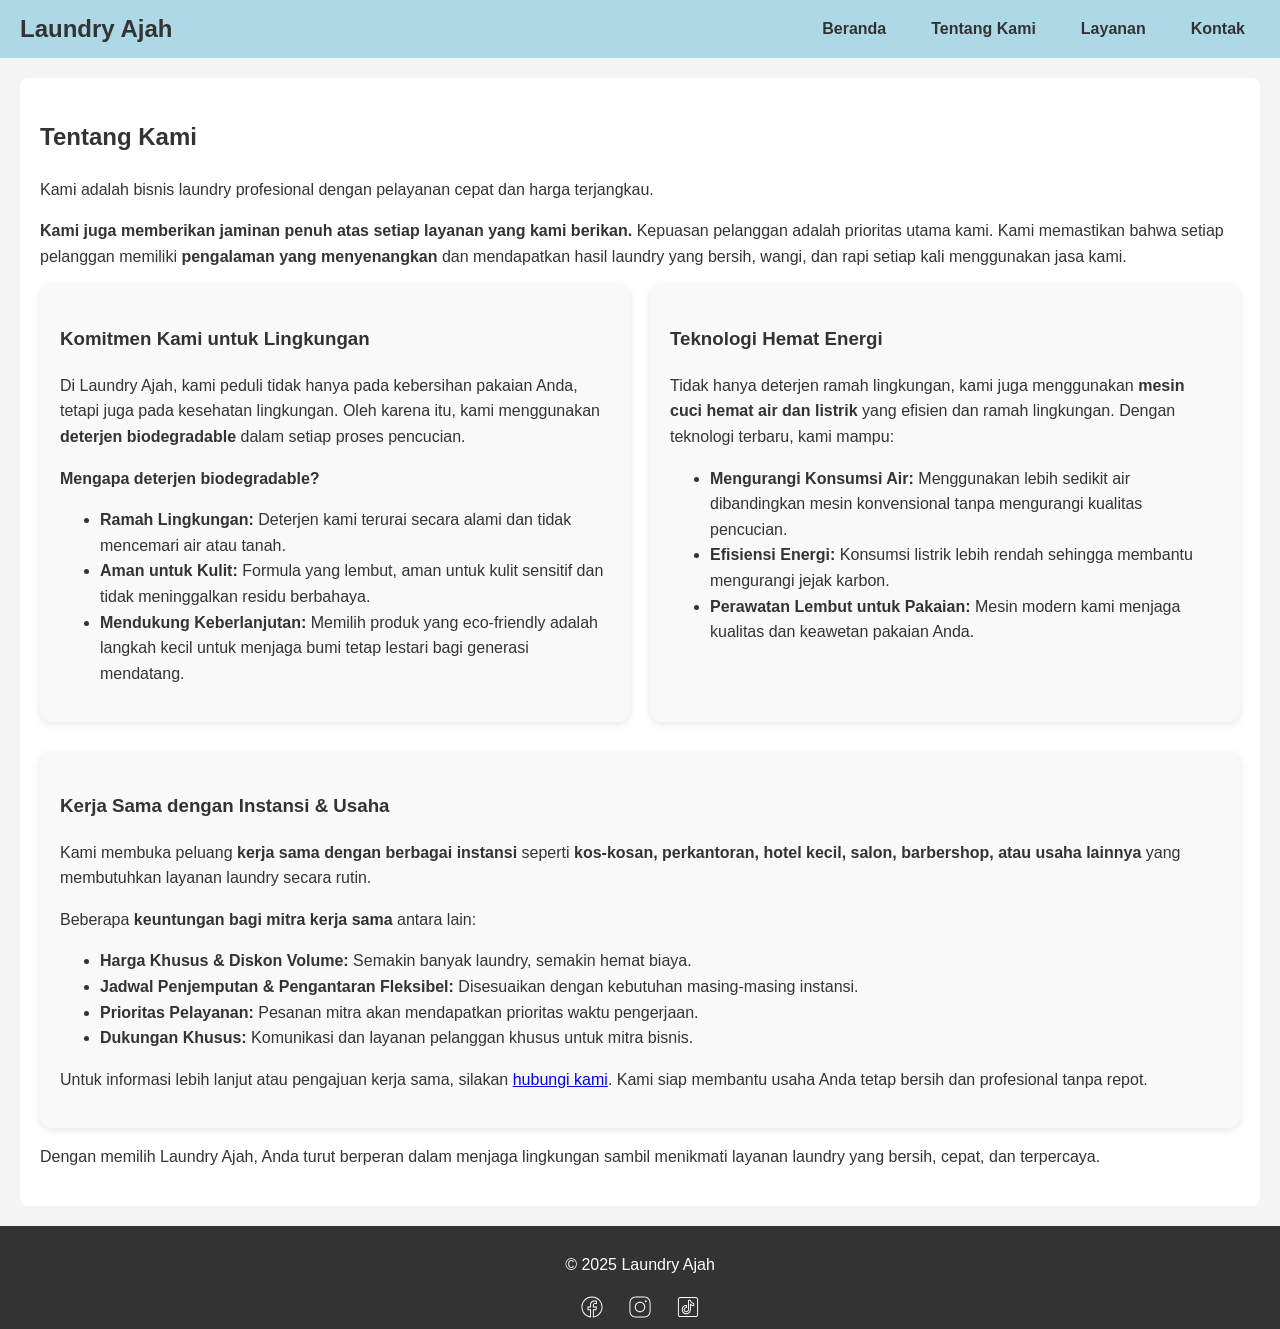
==== about.html @ c683c46a "Test1" ====
<!DOCTYPE html>
<html lang="id">
<head>
  <meta charset="UTF-8">
  <meta name="viewport" content="width=device-width, initial-scale=1.0">
  <title>Tentang Kami - Laundry Ajah</title>
  <link rel="stylesheet" href="style.css">
</head>
<body>

  <header style="display: flex; justify-content: space-between; align-items: center; padding: 10px 20px; background-color: #ADD8E6;">
  <div class="logo">
    <h1 style="margin: 0; color: #333;">Laundry Ajah</h1>
  </div>
  <nav>
    <ul style="display: flex; gap: 15px; list-style: none; margin: 0; padding: 0;">
      <li><a href="index.html" style="color: #333; text-decoration: none; font-weight: bold;">Beranda</a></li>
      <li><a href="about.html" style="color: #333; text-decoration: none; font-weight: bold;">Tentang Kami</a></li>
      <li><a href="services.html" style="color: #333; text-decoration: none; font-weight: bold;">Layanan</a></li>
      <li><a href="contact.html" style="color: #333; text-decoration: none; font-weight: bold;">Kontak</a></li>
    </ul>
  </nav>
</header>


  <section>
  <h2>Tentang Kami</h2>
  <p>Kami adalah bisnis laundry profesional dengan pelayanan cepat dan harga terjangkau.</p>

  <p><strong>Kami juga memberikan jaminan penuh atas setiap layanan yang kami berikan.</strong> Kepuasan pelanggan adalah prioritas utama kami. Kami memastikan bahwa setiap pelanggan memiliki <strong>pengalaman yang menyenangkan</strong> dan mendapatkan hasil laundry yang bersih, wangi, dan rapi setiap kali menggunakan jasa kami.</p>

  <div class="dual-content">
    <div class="content-box">
      <h3>Komitmen Kami untuk Lingkungan</h3>
      <p>Di Laundry Ajah, kami peduli tidak hanya pada kebersihan pakaian Anda, tetapi juga pada kesehatan lingkungan. Oleh karena itu, kami menggunakan <strong>deterjen biodegradable</strong> dalam setiap proses pencucian.</p>
      <p><strong>Mengapa deterjen biodegradable?</strong></p>
      <ul>
        <li><strong>Ramah Lingkungan:</strong> Deterjen kami terurai secara alami dan tidak mencemari air atau tanah.</li>
        <li><strong>Aman untuk Kulit:</strong> Formula yang lembut, aman untuk kulit sensitif dan tidak meninggalkan residu berbahaya.</li>
        <li><strong>Mendukung Keberlanjutan:</strong> Memilih produk yang eco-friendly adalah langkah kecil untuk menjaga bumi tetap lestari bagi generasi mendatang.</li>
      </ul>
    </div>

    <div class="content-box">
      <h3>Teknologi Hemat Energi</h3>
      <p>Tidak hanya deterjen ramah lingkungan, kami juga menggunakan <strong>mesin cuci hemat air dan listrik</strong> yang efisien dan ramah lingkungan. Dengan teknologi terbaru, kami mampu:</p>
      <ul>
        <li><strong>Mengurangi Konsumsi Air:</strong> Menggunakan lebih sedikit air dibandingkan mesin konvensional tanpa mengurangi kualitas pencucian.</li>
        <li><strong>Efisiensi Energi:</strong> Konsumsi listrik lebih rendah sehingga membantu mengurangi jejak karbon.</li>
        <li><strong>Perawatan Lembut untuk Pakaian:</strong> Mesin modern kami menjaga kualitas dan keawetan pakaian Anda.</li>
      </ul>
    </div>
  </div>

  <div class="content-box" style="margin-top: 30px;">
    <h3>Kerja Sama dengan Instansi & Usaha</h3>
    <p>Kami membuka peluang <strong>kerja sama dengan berbagai instansi</strong> seperti <strong>kos-kosan, perkantoran, hotel kecil, salon, barbershop, atau usaha lainnya</strong> yang membutuhkan layanan laundry secara rutin.</p>
    <p>Beberapa <strong>keuntungan bagi mitra kerja sama</strong> antara lain:</p>
    <ul>
      <li><strong>Harga Khusus & Diskon Volume:</strong> Semakin banyak laundry, semakin hemat biaya.</li>
      <li><strong>Jadwal Penjemputan & Pengantaran Fleksibel:</strong> Disesuaikan dengan kebutuhan masing-masing instansi.</li>
      <li><strong>Prioritas Pelayanan:</strong> Pesanan mitra akan mendapatkan prioritas waktu pengerjaan.</li>
      <li><strong>Dukungan Khusus:</strong> Komunikasi dan layanan pelanggan khusus untuk mitra bisnis.</li>
    </ul>
    <p>Untuk informasi lebih lanjut atau pengajuan kerja sama, silakan <a href="contact.html">hubungi kami</a>. Kami siap membantu usaha Anda tetap bersih dan profesional tanpa repot.</p>
  </div>

  <p>Dengan memilih Laundry Ajah, Anda turut berperan dalam menjaga lingkungan sambil menikmati layanan laundry yang bersih, cepat, dan terpercaya.</p>
</section>

  <footer>
  <p>&copy; 2025 Laundry Ajah</p>
  <div class="social-media">
    <a href="https://www.facebook.com/namaLaundryAnda" target="_blank" title="Facebook">
      <img src="icons/facebook.svg" alt="Facebook" width="24">
    </a>
    <a href="https://www.instagram.com/namaLaundryAnda" target="_blank" title="Instagram">
      <img src="icons/instagram.svg" alt="Instagram" width="24">
    </a>
    <a href="https://www.tiktok.com/@namaLaundryAnda" target="_blank" title="TikTok">
      <img src="icons/tiktok.svg" alt="TikTok" width="24">
    </a>
  </div>
</footer>

</body>
</html>
---- style.css ----
body {
    font-family: 'Arial', sans-serif;
    margin: 0;
    padding: 0;
    line-height: 1.6;
    background-color: #f4f4f4;
    color: #333;
}

header {
    background: #0099cc;
    color: white;
    padding: 20px 0;
    text-align: center;
}

nav ul {
    list-style: none;
    padding: 0;
}

nav ul li {
    display: inline;
    margin: 0 15px;
}

nav a {
    color: white;
    text-decoration: none;
    font-weight: bold;
}

section {
    padding: 20px;
    margin: 20px;
    background: white;
    border-radius: 8px;
}

footer {
    text-align: center;
    padding: 10px;
    background: #333;
    color: white;
    margin-top: 20px;
}

form input, form textarea {
    width: 100%;
    padding: 10px;
    margin-bottom: 10px;
    border: 1px solid #ccc;
    border-radius: 4px;
}

form button {
    background: #0099cc;
    color: white;
    border: none;
    padding: 10px 20px;
    cursor: pointer;
}

form button:hover {
    background: #007799;
}
#whatsapp-button {
    position: fixed;
    bottom: 20px;
    right: 20px;
    background-color: #25d366;
    color: white;
    padding: 15px;
    border-radius: 50%;
    font-size: 20px;
    text-align: center;
    text-decoration: none;
    z-index: 1000;
    box-shadow: 0 4px 6px rgba(0, 0, 0, 0.2);
}

#whatsapp-button:hover {
    background-color: #1ebc5c;
}

.social-media {
  margin-top: 10px;
}

.social-media a {
  margin: 0 10px;
  color: white;
  text-decoration: none;
  transition: color 0.3s ease;
}

.social-media a:hover {
  color: #ddd;
}

.social-media img {
  vertical-align: middle;
  filter: brightness(0) invert(1); /* untuk membuat SVG putih */
  transition: filter 0.3s;
}

.social-media img:hover {
  filter: brightness(0) invert(0.7);
}

.dual-content {
  display: flex;
  gap: 20px;
  flex-wrap: wrap;
}

.content-box {
  flex: 1 1 45%;
  background-color: #f9f9f9;
  padding: 20px;
  border-radius: 12px;
  box-shadow: 0 2px 8px rgba(0,0,0,0.1);
}

@media (max-width: 768px) {
  .content-box {
    flex: 1 1 100%;
  }
}

.services-container {
  display: flex;
  flex-wrap: wrap;
  gap: 20px;
}

.service-box {
  flex: 1 1 300px;
  background-color: #f9f9f9;
  padding: 20px;
  border-radius: 12px;
  box-shadow: 0 2px 8px rgba(0,0,0,0.1);
}

.service-box h3 {
  margin-top: 0;
  color: #333;
}

.service-box ul {
  padding-left: 20px;
}

@media (max-width: 768px) {
  .service-box {
    flex: 1 1 100%;
  }
}

.review-email-button {
  background-color: #007BFF;
  color: white;
  padding: 10px 20px;
  border-radius: 8px;
  border: none;
  cursor: pointer;
  font-weight: bold;
  margin-top: 10px;
  box-shadow: 0 2px 5px rgba(0,0,0,0.2);
}

.review-email-button:hover {
  background-color: #0056b3;
}

header {
  display: flex;
  justify-content: space-between;
  align-items: center;
  padding: 10px 20px;
  background-color: #ADD8E6; /* opsional: beri warna latar */
}

header h1 {
  margin: 0;
  font-size: 24px;
  color: #333;
}

header nav ul {
  display: flex;
  gap: 15px;
  list-style: none;
  margin: 0;
  padding: 0;
}

header nav ul li a {
  text-decoration: none;
  color: #333;
  font-weight: bold;
}
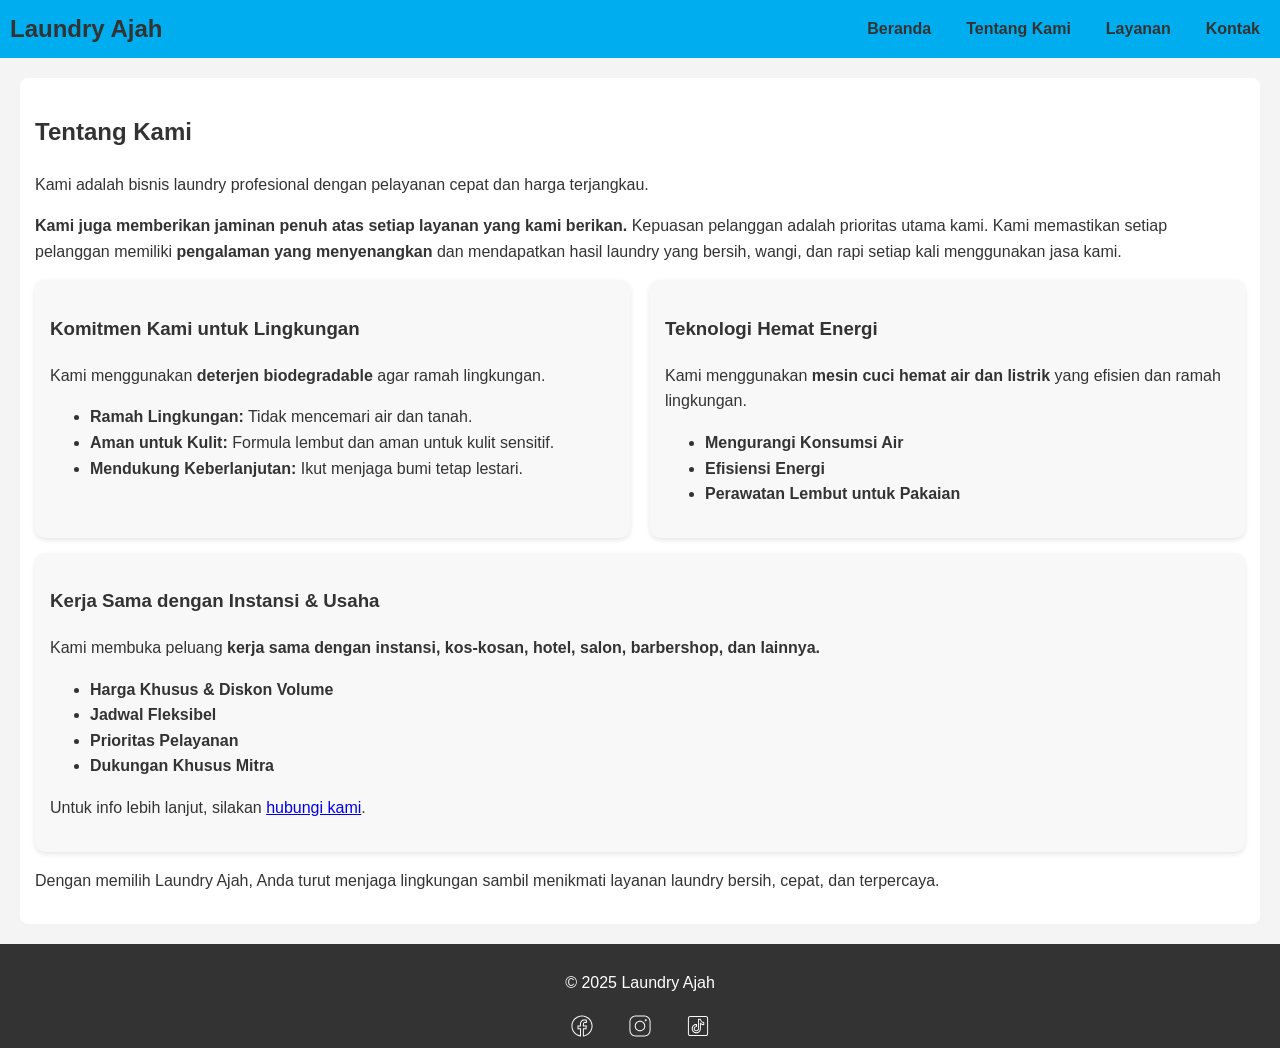
==== commit 9461e81d: "test 6" ====
--- a/about.html
+++ b/about.html
@@ -4,84 +4,84 @@
   <meta charset="UTF-8">
   <meta name="viewport" content="width=device-width, initial-scale=1.0">
   <title>Tentang Kami - Laundry Ajah</title>
+
+  <link rel="icon" href="icons/favicon.png" type="image/png">
+  <link rel="apple-touch-icon" href="icons/apple-touch-icon.png">
+  <link rel="manifest" href="manifest.json">
+  <meta name="theme-color" content="#00ADEF">
+
   <link rel="stylesheet" href="style.css">
 </head>
 <body>
 
-  <header style="display: flex; justify-content: space-between; align-items: center; padding: 10px 20px; background-color: #ADD8E6;">
-  <div class="logo">
-    <h1 style="margin: 0; color: #333;">Laundry Ajah</h1>
-  </div>
-  <nav>
-    <ul style="display: flex; gap: 15px; list-style: none; margin: 0; padding: 0;">
-      <li><a href="index.html" style="color: #333; text-decoration: none; font-weight: bold;">Beranda</a></li>
-      <li><a href="about.html" style="color: #333; text-decoration: none; font-weight: bold;">Tentang Kami</a></li>
-      <li><a href="services.html" style="color: #333; text-decoration: none; font-weight: bold;">Layanan</a></li>
-      <li><a href="contact.html" style="color: #333; text-decoration: none; font-weight: bold;">Kontak</a></li>
-    </ul>
-  </nav>
-</header>
+  <header class="header">
+    <div class="logo">
+      <h1>Laundry Ajah</h1>
+    </div>
+    <nav>
+      <ul class="nav-list">
+        <li><a href="index.html">Beranda</a></li>
+        <li><a href="about.html">Tentang Kami</a></li>
+        <li><a href="services.html">Layanan</a></li>
+        <li><a href="contact.html">Kontak</a></li>
+      </ul>
+    </nav>
+  </header>
 
+  <section class="main-content">
+    <h2>Tentang Kami</h2>
+    <p>Kami adalah bisnis laundry profesional dengan pelayanan cepat dan harga terjangkau.</p>
 
-  <section>
-  <h2>Tentang Kami</h2>
-  <p>Kami adalah bisnis laundry profesional dengan pelayanan cepat dan harga terjangkau.</p>
+    <p><strong>Kami juga memberikan jaminan penuh atas setiap layanan yang kami berikan.</strong> Kepuasan pelanggan adalah prioritas utama kami. Kami memastikan setiap pelanggan memiliki <strong>pengalaman yang menyenangkan</strong> dan mendapatkan hasil laundry yang bersih, wangi, dan rapi setiap kali menggunakan jasa kami.</p>
 
-  <p><strong>Kami juga memberikan jaminan penuh atas setiap layanan yang kami berikan.</strong> Kepuasan pelanggan adalah prioritas utama kami. Kami memastikan bahwa setiap pelanggan memiliki <strong>pengalaman yang menyenangkan</strong> dan mendapatkan hasil laundry yang bersih, wangi, dan rapi setiap kali menggunakan jasa kami.</p>
+    <div class="dual-content">
 
-  <div class="dual-content">
-    <div class="content-box">
-      <h3>Komitmen Kami untuk Lingkungan</h3>
-      <p>Di Laundry Ajah, kami peduli tidak hanya pada kebersihan pakaian Anda, tetapi juga pada kesehatan lingkungan. Oleh karena itu, kami menggunakan <strong>deterjen biodegradable</strong> dalam setiap proses pencucian.</p>
-      <p><strong>Mengapa deterjen biodegradable?</strong></p>
-      <ul>
-        <li><strong>Ramah Lingkungan:</strong> Deterjen kami terurai secara alami dan tidak mencemari air atau tanah.</li>
-        <li><strong>Aman untuk Kulit:</strong> Formula yang lembut, aman untuk kulit sensitif dan tidak meninggalkan residu berbahaya.</li>
-        <li><strong>Mendukung Keberlanjutan:</strong> Memilih produk yang eco-friendly adalah langkah kecil untuk menjaga bumi tetap lestari bagi generasi mendatang.</li>
-      </ul>
+      <div class="content-box">
+        <h3>Komitmen Kami untuk Lingkungan</h3>
+        <p>Kami menggunakan <strong>deterjen biodegradable</strong> agar ramah lingkungan.</p>
+        <ul>
+          <li><strong>Ramah Lingkungan:</strong> Tidak mencemari air dan tanah.</li>
+          <li><strong>Aman untuk Kulit:</strong> Formula lembut dan aman untuk kulit sensitif.</li>
+          <li><strong>Mendukung Keberlanjutan:</strong> Ikut menjaga bumi tetap lestari.</li>
+        </ul>
+      </div>
+
+      <div class="content-box">
+        <h3>Teknologi Hemat Energi</h3>
+        <p>Kami menggunakan <strong>mesin cuci hemat air dan listrik</strong> yang efisien dan ramah lingkungan.</p>
+        <ul>
+          <li><strong>Mengurangi Konsumsi Air</strong></li>
+          <li><strong>Efisiensi Energi</strong></li>
+          <li><strong>Perawatan Lembut untuk Pakaian</strong></li>
+        </ul>
+      </div>
+
     </div>
 
     <div class="content-box">
-      <h3>Teknologi Hemat Energi</h3>
-      <p>Tidak hanya deterjen ramah lingkungan, kami juga menggunakan <strong>mesin cuci hemat air dan listrik</strong> yang efisien dan ramah lingkungan. Dengan teknologi terbaru, kami mampu:</p>
+      <h3>Kerja Sama dengan Instansi & Usaha</h3>
+      <p>Kami membuka peluang <strong>kerja sama dengan instansi, kos-kosan, hotel, salon, barbershop, dan lainnya.</strong></p>
       <ul>
-        <li><strong>Mengurangi Konsumsi Air:</strong> Menggunakan lebih sedikit air dibandingkan mesin konvensional tanpa mengurangi kualitas pencucian.</li>
-        <li><strong>Efisiensi Energi:</strong> Konsumsi listrik lebih rendah sehingga membantu mengurangi jejak karbon.</li>
-        <li><strong>Perawatan Lembut untuk Pakaian:</strong> Mesin modern kami menjaga kualitas dan keawetan pakaian Anda.</li>
+        <li><strong>Harga Khusus & Diskon Volume</strong></li>
+        <li><strong>Jadwal Fleksibel</strong></li>
+        <li><strong>Prioritas Pelayanan</strong></li>
+        <li><strong>Dukungan Khusus Mitra</strong></li>
       </ul>
+      <p>Untuk info lebih lanjut, silakan <a href="contact.html">hubungi kami</a>.</p>
     </div>
-  </div>
 
-  <div class="content-box" style="margin-top: 30px;">
-    <h3>Kerja Sama dengan Instansi & Usaha</h3>
-    <p>Kami membuka peluang <strong>kerja sama dengan berbagai instansi</strong> seperti <strong>kos-kosan, perkantoran, hotel kecil, salon, barbershop, atau usaha lainnya</strong> yang membutuhkan layanan laundry secara rutin.</p>
-    <p>Beberapa <strong>keuntungan bagi mitra kerja sama</strong> antara lain:</p>
-    <ul>
-      <li><strong>Harga Khusus & Diskon Volume:</strong> Semakin banyak laundry, semakin hemat biaya.</li>
-      <li><strong>Jadwal Penjemputan & Pengantaran Fleksibel:</strong> Disesuaikan dengan kebutuhan masing-masing instansi.</li>
-      <li><strong>Prioritas Pelayanan:</strong> Pesanan mitra akan mendapatkan prioritas waktu pengerjaan.</li>
-      <li><strong>Dukungan Khusus:</strong> Komunikasi dan layanan pelanggan khusus untuk mitra bisnis.</li>
-    </ul>
-    <p>Untuk informasi lebih lanjut atau pengajuan kerja sama, silakan <a href="contact.html">hubungi kami</a>. Kami siap membantu usaha Anda tetap bersih dan profesional tanpa repot.</p>
-  </div>
+    <p>Dengan memilih Laundry Ajah, Anda turut menjaga lingkungan sambil menikmati layanan laundry bersih, cepat, dan terpercaya.</p>
 
-  <p>Dengan memilih Laundry Ajah, Anda turut berperan dalam menjaga lingkungan sambil menikmati layanan laundry yang bersih, cepat, dan terpercaya.</p>
-</section>
+  </section>
 
-  <footer>
-  <p>&copy; 2025 Laundry Ajah</p>
-  <div class="social-media">
-    <a href="https://www.facebook.com/namaLaundryAnda" target="_blank" title="Facebook">
-      <img src="icons/facebook.svg" alt="Facebook" width="24">
-    </a>
-    <a href="https://www.instagram.com/namaLaundryAnda" target="_blank" title="Instagram">
-      <img src="icons/instagram.svg" alt="Instagram" width="24">
-    </a>
-    <a href="https://www.tiktok.com/@namaLaundryAnda" target="_blank" title="TikTok">
-      <img src="icons/tiktok.svg" alt="TikTok" width="24">
-    </a>
-  </div>
-</footer>
+  <footer class="footer">
+    <p>&copy; 2025 Laundry Ajah</p>
+    <div class="social-media">
+      <a href="https://www.facebook.com/namaLaundryAnda" target="_blank" title="Facebook"><img src="icons/facebook.svg" alt="Facebook" width="24"></a>
+      <a href="https://www.instagram.com/namaLaundryAnda" target="_blank" title="Instagram"><img src="icons/instagram.svg" alt="Instagram" width="24"></a>
+      <a href="https://www.tiktok.com/@namaLaundryAnda" target="_blank" title="TikTok"><img src="icons/tiktok.svg" alt="TikTok" width="24"></a>
+    </div>
+  </footer>
 
 </body>
 </html>
--- a/style.css
+++ b/style.css
@@ -201,3 +201,63 @@
   font-weight: bold;
 }
 
+body {
+  font-family: Arial, sans-serif;
+  margin: 0;
+  padding: 0;
+  line-height: 1.6;
+}
+
+header {
+  background: #00ADEF;
+  color: white;
+  padding: 10px;
+  text-align: center;
+}
+
+nav ul.nav-list {
+  list-style: none;
+  padding: 0;
+  display: flex;
+  flex-wrap: wrap;
+  justify-content: center;
+}
+
+nav ul li {
+  margin: 5px 10px;
+}
+
+nav ul li a {
+  color: white;
+  text-decoration: none;
+  font-weight: bold;
+}
+
+.main-content {
+  padding: 15px;
+}
+
+.content-box {
+  background: #f8f8f8;
+  padding: 15px;
+  margin-bottom: 15px;
+  border-radius: 10px;
+  box-shadow: 0 2px 5px rgba(0,0,0,0.1);
+}
+
+footer {
+  text-align: center;
+  padding: 10px;
+  background: #333;
+  color: white;
+}
+
+.social-media a img {
+  margin: 0 5px;
+}
+
+@media (max-width: 600px) {
+  nav ul.nav-list {
+    flex-direction: column;
+  }
+}
